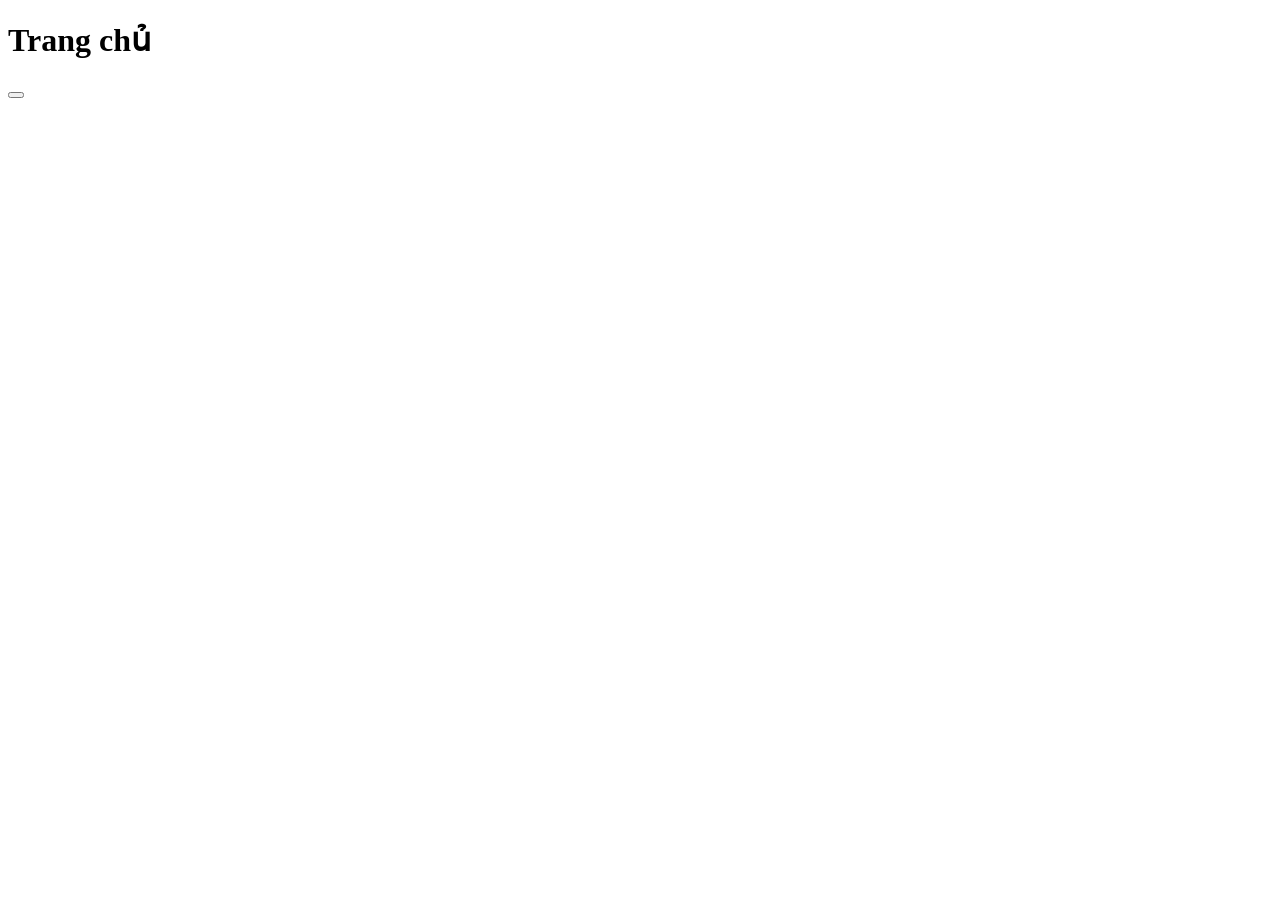
==== index.html @ 1abbf2c4 "html" ====
<!DOCTYPE html>
<html lang="vi">
	<head>
		<title>Thông tin cá nhân</title>
		<meta charset ="utf-8">
	<body>
		<h1>Trang chủ</h1>
		<button>
		<a href="html/gioithieu.html>Trang giới thiệu</a>
	</body>
	</head>
</html>
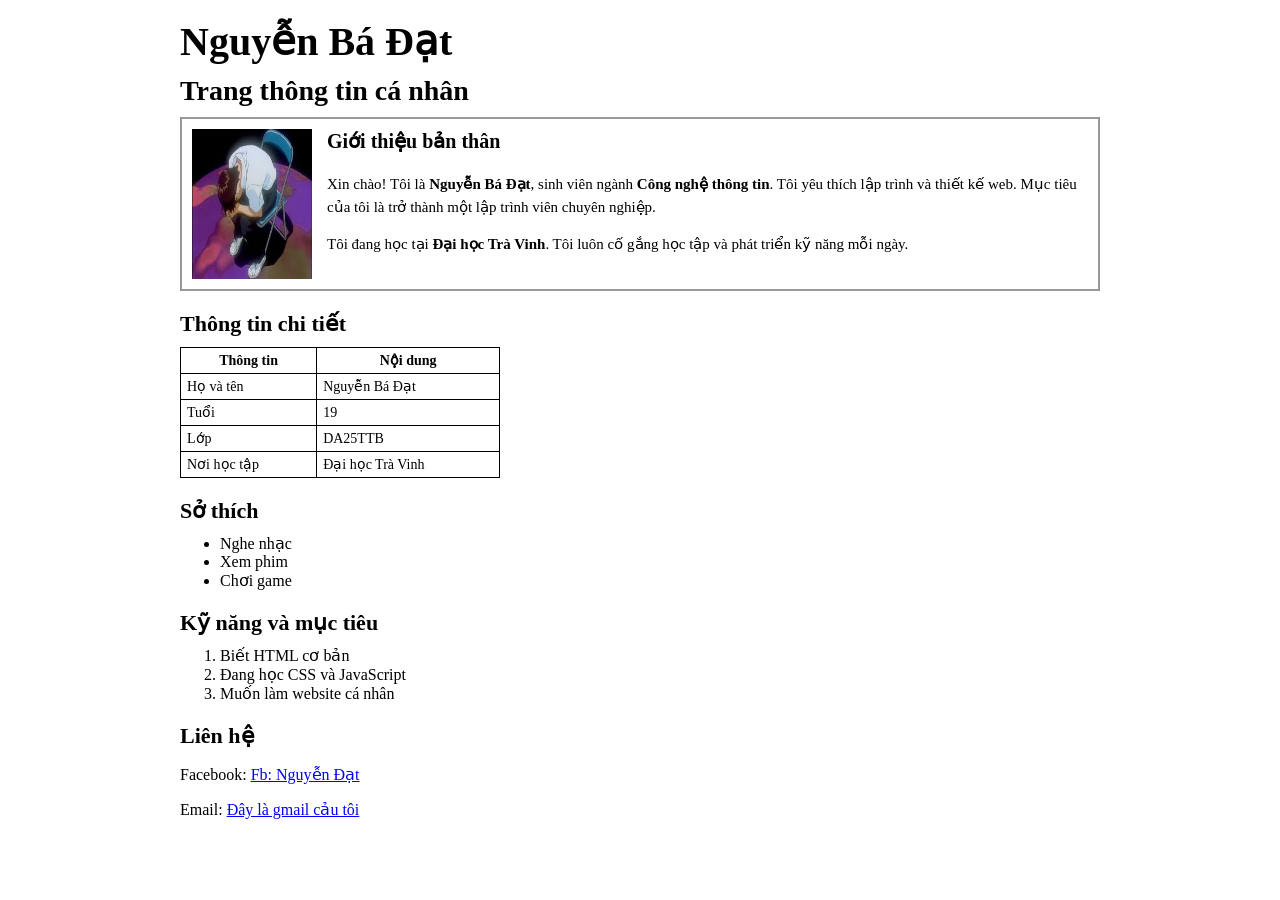
==== commit 8a6e367c: "badat" ====
--- a/index.html
+++ b/index.html
@@ -1,12 +1,68 @@
 <!DOCTYPE html>
 <html lang="vi">
-	<head>
-		<title>Thông tin cá nhân</title>
-		<meta charset ="utf-8">
-	<body>
-		<h1>Trang chủ</h1>
-		<button>
-		<a href="html/gioithieu.html>Trang giới thiệu</a>
-	</body>
-	</head>
+<head>
+ <meta name="viewport" content="width=device-width, initial-scale=1.0">
+ <title>Trang thông tin cá nhân</title>
+ <meta charset="utf-8">
+ <link rel="stylesheet" href="css/style.css">
+</head>
+<body>
+ <div class="container">
+  <h1>Nguyễn Bá Đạt</h1>
+  <h2>Trang thông tin cá nhân</h2>
+  <div class="intro-box">
+   <img class="avatar" src="../assets/images/avatar.jfif" alt="avartar">
+   <div class="intro-content">
+    <h3>Giới thiệu bản thân</h3>
+    <p>Xin chào! Tôi là <b>Nguyễn Bá Đạt</b>, sinh viên ngành <b>Công nghệ thông tin</b>. Tôi yêu thích lập trình và thiết kế web. Mục tiêu của tôi là trở thành một lập trình viên chuyên nghiệp.</p>
+    <p>Tôi đang học tại <b>Đại học Trà Vinh</b>. Tôi luôn cố gắng học tập và phát triển kỹ năng mỗi ngày.</p>
+   </div>
+  </div>
+  <div class="section-title">Thông tin chi tiết</div>
+   <table>
+    <tr>
+     <th>Thông tin</th>
+      <th>Nội dung</th>
+    </tr>
+    <tr>
+     <td>Họ và tên</td>
+     <td>Nguyễn Bá Đạt</td>
+    </tr>
+    <tr>
+     <td>Tuổi</td>
+     <td>19</td>
+    </tr>
+    <tr>
+     <td>Lớp</td>
+     <td>DA25TTB</td>
+    </tr>
+    <tr>
+     <td>Nơi học tập</td>
+     <td>Đại học Trà Vinh</td>
+    </tr>
+   </table>
+  <div class="section-title">Sở thích</div>
+   <ul>
+    <li>Nghe nhạc</li>
+    <li>Xem phim</li>
+    <li>Chơi game</li>
+   </ul>
+
+  <div class="section-title">Kỹ năng và mục tiêu</div>
+   <ol>
+    <li>Biết HTML cơ bản</li>
+    <li>Đang học CSS và JavaScript</li>
+    <li>Muốn làm website cá nhân</li>
+   </ol>
+  <div class="section-title">Liên hệ</div>
+   <p>
+    Facebook:
+    <a href="https://www.facebook.com/share/1D5CwiJjHF/?mibextid=wwXIfr">Fb: Nguyễn Đạt</a>
+   </p>
+   <p>
+    Email:
+    <a href="mailto: dat17092007@gmai.com">Đây là gmail cảu tôi</a>
+   </p>
+ </div>
+</body>
 </html>
--- a/css/style.css
+++ b/css/style.css
@@ -0,0 +1,88 @@
+/*Mã nguồn css*/
+body {
+    font-family: "Times New Roman", serif;
+    background-color: white;
+}
+
+.container {
+    width: 920px;
+    margin: 5px auto;
+    /*border: 2px solid #666;*/
+    background-color: white;
+    padding: 5px;
+}
+
+h1 {
+    margin: 5px 0;
+    font-size: 40px;
+    font-weight: bold;
+}
+
+h2 {
+    margin: 10px 0;
+    font-size: 28px;
+    font-weight: bold;
+}
+
+.intro-box {
+    border: 2px solid #999;
+    background-color: white;
+    padding: 10px;
+    display: flex;
+    align-items: flex-start;
+}
+
+.avatar {
+    width: 120px;
+    height: 150px;
+    margin-right: 15px;
+}
+
+.intro-content h3 {
+    margin-top: 0;
+    font-size: 20px;
+}
+
+.intro-content p {
+    font-size: 15px;
+    line-height: 1.5;
+}
+
+.section-title {
+    margin-top: 20px;
+    margin-bottom: 10px;
+    font-size: 22px;
+    font-weight: bold;
+}
+
+table {
+    border-collapse: collapse;
+    width: 320px;
+    background-color: white;
+}
+
+table,
+th,
+td {
+    border: 1px solid black;
+}
+
+th,
+td {
+    padding: 4px 6px;
+    font-size: 14px;
+}
+
+ul,
+ol {
+    margin-top: 5px;
+}
+
+a {
+    color: blue;
+}
+h4{
+ color:red;
+  font-size: 222px;
+ 
+}
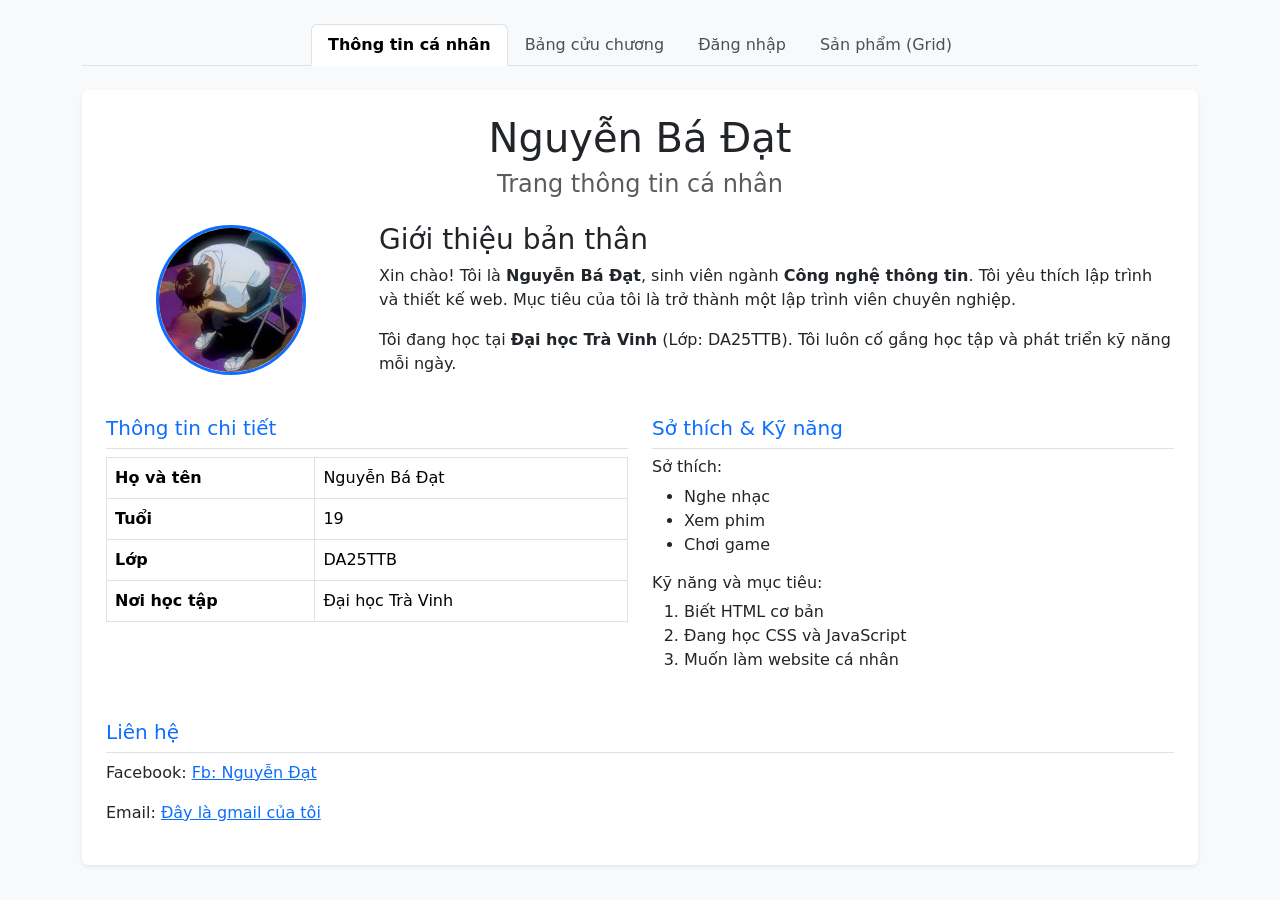
==== commit d8e0875e: "https://github.com/dat17092007-gif/my-project-da25ttb-to1.git" ====
--- a/index.html
+++ b/index.html
@@ -1,68 +1,218 @@
 <!DOCTYPE html>
 <html lang="vi">
 <head>
- <meta name="viewport" content="width=device-width, initial-scale=1.0">
- <title>Trang thông tin cá nhân</title>
- <meta charset="utf-8">
- <link rel="stylesheet" href="css/style.css">
+    <meta charset="UTF-8">
+    <meta name="viewport" content="width=device-width, initial-scale=1.0">
+    <title>Trang Tổng Hợp - Nguyễn Bá Đạt</title>
+    <!-- Sử dụng Bootstrap 5 để giao diện đồng bộ và đẹp mắt -->
+    <link href="https://cdn.jsdelivr.net/npm/bootstrap@5.3.2/dist/css/bootstrap.min.css" rel="stylesheet">
+    <script src="https://cdn.jsdelivr.net/npm/bootstrap@5.3.2/dist/js/bootstrap.bundle.min.js"></script>
+    <style>
+        body { background-color: #f8f9fa; }
+        .avatar { width: 150px; height: 150px; object-fit: cover; border-radius: 50%; border: 3px solid #0d6efd; }
+        .nav-tabs .nav-link { color: #495057; font-weight: 500; }
+        .nav-tabs .nav-link.active { font-weight: bold; }
+    </style>
 </head>
 <body>
- <div class="container">
-  <h1>Nguyễn Bá Đạt</h1>
-  <h2>Trang thông tin cá nhân</h2>
-  <div class="intro-box">
-   <img class="avatar" src="../assets/images/avatar.jfif" alt="avartar">
-   <div class="intro-content">
-    <h3>Giới thiệu bản thân</h3>
-    <p>Xin chào! Tôi là <b>Nguyễn Bá Đạt</b>, sinh viên ngành <b>Công nghệ thông tin</b>. Tôi yêu thích lập trình và thiết kế web. Mục tiêu của tôi là trở thành một lập trình viên chuyên nghiệp.</p>
-    <p>Tôi đang học tại <b>Đại học Trà Vinh</b>. Tôi luôn cố gắng học tập và phát triển kỹ năng mỗi ngày.</p>
-   </div>
-  </div>
-  <div class="section-title">Thông tin chi tiết</div>
-   <table>
-    <tr>
-     <th>Thông tin</th>
-      <th>Nội dung</th>
-    </tr>
-    <tr>
-     <td>Họ và tên</td>
-     <td>Nguyễn Bá Đạt</td>
-    </tr>
-    <tr>
-     <td>Tuổi</td>
-     <td>19</td>
-    </tr>
-    <tr>
-     <td>Lớp</td>
-     <td>DA25TTB</td>
-    </tr>
-    <tr>
-     <td>Nơi học tập</td>
-     <td>Đại học Trà Vinh</td>
-    </tr>
-   </table>
-  <div class="section-title">Sở thích</div>
-   <ul>
-    <li>Nghe nhạc</li>
-    <li>Xem phim</li>
-    <li>Chơi game</li>
-   </ul>
-
-  <div class="section-title">Kỹ năng và mục tiêu</div>
-   <ol>
-    <li>Biết HTML cơ bản</li>
-    <li>Đang học CSS và JavaScript</li>
-    <li>Muốn làm website cá nhân</li>
-   </ol>
-  <div class="section-title">Liên hệ</div>
-   <p>
-    Facebook:
-    <a href="https://www.facebook.com/share/1D5CwiJjHF/?mibextid=wwXIfr">Fb: Nguyễn Đạt</a>
-   </p>
-   <p>
-    Email:
-    <a href="mailto: dat17092007@gmai.com">Đây là gmail cảu tôi</a>
-   </p>
- </div>
+
+<div class="container my-4">
+    <!-- Thanh điều hướng (Tabs) để chuyển đổi giữa các trang -->
+    <ul class="nav nav-tabs justify-content-center mb-4" id="myTab" role="tablist">
+        <li class="nav-item" role="presentation">
+            <button class="nav-link active" id="profile-tab" data-bs-toggle="tab" data-bs-target="#profile-pane" type="button" role="tab">Thông tin cá nhân</button>
+        </li>
+        <li class="nav-item" role="presentation">
+            <button class="nav-link" id="bcc-tab" data-bs-toggle="tab" data-bs-target="#bcc-pane" type="button" role="tab">Bảng cửu chương</button>
+        </li>
+        <li class="nav-item" role="presentation">
+            <button class="nav-link" id="login-tab" data-bs-toggle="tab" data-bs-target="#login-pane" type="button" role="tab">Đăng nhập</button>
+        </li>
+        <li class="nav-item" role="presentation">
+            <button class="nav-link" id="product-tab" data-bs-toggle="tab" data-bs-target="#product-pane" type="button" role="tab">Sản phẩm (Grid)</button>
+        </li>
+    </ul>
+
+    <!-- Nội dung của từng trang cũ -->
+    <div class="tab-content bg-white p-4 rounded shadow-sm" id="myTabContent">
+        
+        <!-- SOURCE 1 & 4: TRANG THÔNG TIN CÁ NHÂN -->
+        <div class="tab-pane fade show active" id="profile-pane" role="tabpanel" aria-labelledby="profile-tab" tabindex="0">
+            <div class="text-center mb-4">
+                <h1>Nguyễn Bá Đạt</h1>
+                <h4 class="text-muted">Trang thông tin cá nhân</h4>
+            </div>
+            
+            <div class="row align-items-center mb-4">
+                <div class="col-md-3 text-center">
+                    <!-- Bạn hãy sửa lại đường dẫn ảnh cho đúng nếu cần nhé -->
+                    <img class="avatar mb-3" src="../assets/images/avatar.jfif" alt="avatar">
+                </div>
+                <div class="col-md-9">
+                    <h3>Giới thiệu bản thân</h3>
+                    <p>Xin chào! Tôi là <b>Nguyễn Bá Đạt</b>, sinh viên ngành <b>Công nghệ thông tin</b>. Tôi yêu thích lập trình và thiết kế web. Mục tiêu của tôi là trở thành một lập trình viên chuyên nghiệp.</p>
+                    <p>Tôi đang học tại <b>Đại học Trà Vinh</b> (Lớp: DA25TTB). Tôi luôn cố gắng học tập và phát triển kỹ năng mỗi ngày.</p>
+                </div>
+            </div>
+
+            <div class="row">
+                <div class="col-md-6 mb-3">
+                    <h5 class="border-bottom pb-2 text-primary">Thông tin chi tiết</h5>
+                    <table class="table table-bordered">
+                        <tr><th width="40%">Họ và tên</th><td>Nguyễn Bá Đạt</td></tr>
+                        <tr><th>Tuổi</th><td>19</td></tr>
+                        <tr><th>Lớp</th><td>DA25TTB</td></tr>
+                        <tr><th>Nơi học tập</th><td>Đại học Trà Vinh</td></tr>
+                    </table>
+                </div>
+                <div class="col-md-6 mb-3">
+                    <h5 class="border-bottom pb-2 text-primary">Sở thích & Kỹ năng</h5>
+                    <h6>Sở thích:</h6>
+                    <ul>
+                        <li>Nghe nhạc</li>
+                        <li>Xem phim</li>
+                        <li>Chơi game</li>
+                    </ul>
+                    <h6>Kỹ năng và mục tiêu:</h6>
+                    <ol>
+                        <li>Biết HTML cơ bản</li>
+                        <li>Đang học CSS và JavaScript</li>
+                        <li>Muốn làm website cá nhân</li>
+                    </ol>
+                </div>
+            </div>
+
+            <div class="mt-3">
+                <h5 class="border-bottom pb-2 text-primary">Liên hệ</h5>
+                <p>Facebook: <a href="https://www.facebook.com/share/1D5CwiJjHF/?mibextid=wwXIfr" target="_blank">Fb: Nguyễn Đạt</a></p>
+                <p>Email: <a href="mailto:dat17092007@gmail.com">Đây là gmail của tôi</a></p>
+            </div>
+        </div>
+
+        <!-- SOURCE 2: BẢNG CỬU CHƯƠNG -->
+        <div class="tab-pane fade" id="bcc-pane" role="tabpanel" aria-labelledby="bcc-tab" tabindex="0">
+            <h3 class="mb-3 text-success">In Bảng Cửu Chương</h3>
+            <div class="row g-3 align-items-center mb-3">
+                <div class="col-auto">
+                    <label for="txtSo" class="col-form-label">Nhập vào 1 số từ 1 đến 10:</label>
+                </div>
+                <div class="col-auto">
+                    <input type="number" class="form-control" name="txtSo" id="txtSo" min="1" max="10" value="2">
+                </div>
+                <div class="col-auto">
+                    <button type="button" class="btn btn-success" id="btnPrint" onclick="printBCC(document.getElementById('txtSo').value)">In bảng cửu chương</button>
+                </div>
+            </div>
+            <div id="result" class="p-3 border rounded bg-light text-monospace" style="white-space: pre-line; line-height: 1.6;">
+                Chỗ này sẽ hiển thị bảng cửu chương tương ứng
+            </div>
+        </div>
+
+        <!-- SOURCE 3: FORM ĐĂNG NHẬP -->
+        <div class="tab-pane fade" id="login-pane" role="tabpanel" aria-labelledby="login-tab" tabindex="0">
+            <div class="row justify-content-center">
+                <div class="col-md-4">
+                    <form id="frmLogin" action="quan-tri.php" method="post" class="border p-4 rounded bg-light shadow-sm">
+                        <h2 class="text-center mb-4">Đăng nhập</h2>
+                        <div class="mb-3">
+                            <label for="txtUsername" class="form-label">Username:</label>
+                            <input class="form-control" type="text" name="txtUsername" id="txtUsername" required>
+                        </div>
+                        <div class="mb-4">
+                            <label for="txtPassword" class="form-label">Password:</label>
+                            <input class="form-control" type="password" name="txtPassword" id="txtPassword" required>
+                        </div>
+                        <button type="submit" name="sbLogin" class="btn btn-primary w-100">Login</button>
+                    </form>
+                </div>
+            </div>
+        </div>
+
+        <!-- SOURCE 5: DANH SÁCH SẢN PHẨM (BS GRID & MODAL) -->
+        <div class="tab-pane fade" id="product-pane" role="tabpanel" aria-labelledby="product-tab" tabindex="0">
+            <h2 class="mb-4 text-danger">Minh họa BS Grid</h2>
+            <div class="row row-cols-1 row-cols-md-4 g-4">
+                <div class="col">
+                    <div class="card h-100 shadow-sm product-item">
+                        <div class="ratio ratio-1x1 product-image">
+                            <img src="../assets/images/hoa-hong.jpg" alt="Hoa Hồng" class="card-img-top">
+                        </div>
+                        <div class="card-body product-info d-flex flex-column justify-content-between">
+                            <div>
+                                <h4 class="card-title text-danger">Hoa Hồng</h4>
+                                <h5 class="text-danger mb-3">Giá khởi điểm: 36.000đ</h5>
+                                <p style="text-align:justify" class="small text-muted">
+                                    Hoa hồng là loài hoa thuộc chi Rosa, nổi tiếng bởi vẻ đẹp thanh lịch, hương thơm quyến rũ và sự đa dạng về màu sắc...
+                                </p>
+                            </div>
+                            <button class="btn btn-info w-100 text-white" data-bs-toggle="modal" data-bs-target="#hoaHongModal">
+                                Xem chi tiết
+                            </button>
+                        </div>
+                    </div>
+                </div>
+            </div>
+        </div>
+
+    </div>
+</div>
+
+<!-- MODAL CHI TIẾT SẢN PHẨM (Nằm ngoài cùng body để tránh lỗi hiển thị) -->
+<div class="modal fade" id="hoaHongModal" tabindex="-1" aria-hidden="true">
+    <div class="modal-dialog modal-lg">
+        <div class="modal-content">
+            <div class="modal-header">
+                <h4 class="modal-title text-danger">Chi tiết sản phẩm Hoa Hồng</h4>
+                <button type="button" class="btn-close" data-bs-dismiss="modal" aria-label="Close"></button>
+            </div>
+            <div class="modal-body">
+                <div class="row">
+                    <div class="col-md-5 mb-3">
+                        <img src="../assets/images/hoa-hong.jpg" class="img-fluid rounded" alt="Hoa Hồng">
+                    </div>
+                    <div class="col-md-7">
+                        <h3 class="text-danger">Hoa Hồng</h3>
+                        <h4 class="text-success mb-3">Giá: 36.000đ</h4>
+                        <table class="table table-bordered">
+                            <tr><th>Mã sản phẩm</th><td>HH001</td></tr>
+                            <tr><th>Tên sản phẩm</th><td>Hoa Hồng Đỏ</td></tr>
+                            <tr><th>Màu sắc</th><td>Đỏ</td></tr>
+                            <tr><th>Xuất xứ</th><td>Việt Nam</td></tr>
+                            <tr><th>Loại</th><td>Hoa cắt cành</td></tr>
+                            <tr><th>Tình trạng</th><td>Còn hàng</td></tr>
+                            <tr><th>Số lượng</th><td>100 bó</td></tr>
+                        </table>
+                    </div>
+                </div>
+                <hr>
+                <h5>Mô tả sản phẩm</h5>
+                <p style="text-align:justify">
+                    Hồng hay hường là tên gọi chung cho các loài thực vật có hoa dạng cây bụi hoặc cây leo lâu năm thuộc chi Rosa, họ Rosaceae, với hơn 100 loài có màu sắc đa dạng. Hoa hồng nổi tiếng với vẻ đẹp và hương thơm quyến rũ, thường được dùng làm quà tặng trong các dịp đặc biệt.
+                </p>
+            </div>
+            <div class="modal-footer">
+                <button class="btn btn-success">Thêm vào giỏ hàng</button>
+                <button type="button" class="btn btn-secondary" data-bs-dismiss="modal">Đóng</button>
+            </div>
+        </div>
+    </div>
+</div>
+
+<!-- JAVASCRIPT XỬ LÝ BẢNG CỬU CHƯƠNG -->
+<script>
+    function printBCC(num) {
+        let n = parseInt(num);
+        if (isNaN(n) || n < 1 || n > 10) {
+            document.getElementById('result').innerHTML = "Vui lòng nhập một số hợp lệ từ 1 đến 10.";
+            return;
+        }
+        
+        let output = `<strong>BẢNG CỬU CHƯƠNG ${n}</strong>\n\n`;
+        for (let i = 1; i <= 10; i++) {
+            output += `${n} x ${i} = ${n * i}\n`;
+        }
+        document.getElementById('result').innerHTML = output;
+    }
+</script>
 </body>
 </html>
